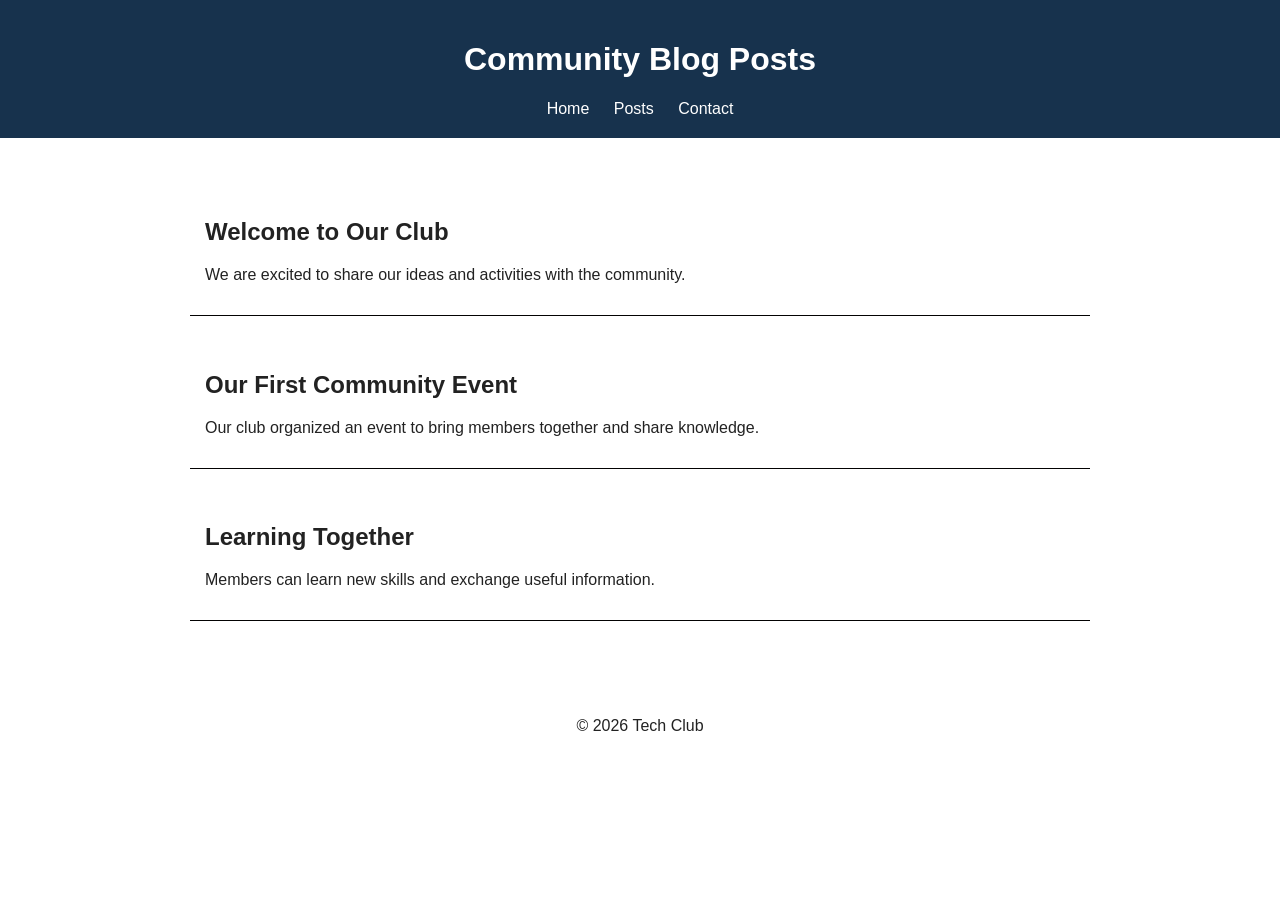
==== contact.html @ a5ffa869 "added pages with the css for week 2" ====
<!DOCTYPE html>
<html lang="en">
<head>
    <meta charset="UTF-8">
    <meta name="viewport" content="width=device-width, initial-scale=1.0">
    <title>Tech Club | Posts</title>
    <link rel="stylesheet" href="css/style.css">
</head>
<body>

    <header>
        <h1>Community Blog Posts</h1>

        <nav>
            <a href="index.html">Home</a>
            <a href="posts.html">Posts</a>
            <a href="contact.html">Contact</a>
        </nav>
    </header>

    <main>
        <article>
            <h2>Welcome to Our Club</h2>
            <p>
                We are excited to share our ideas
                and activities with the community.
            </p>
        </article>

        <article>
            <h2>Our First Community Event</h2>
            <p>
                Our club organized an event to bring
                members together and share knowledge.
            </p>
        </article>

        <article>
            <h2>Learning Together</h2>
            <p>
                Members can learn new skills and
                exchange useful information.
            </p>
        </article>
    </main>

    <footer>
        <p>&copy; 2026 Tech Club</p>
    </footer>

</body>
</html>
---- css/style.css ----
body {
    font-family: Arial, sans-serif;
    margin: 0;
    background-color: #ffff;
    color: #222;
}

header {
    background-color: #17324d;
    color: white;
    padding: 20px;
    text-align: center;
}

nav {
    margin-top: 15px;
}

nav a {
    color: white;
    text-decoration: none;
    margin: 10px;
}

main {
    max-width: 900px;
    margin: 25px auto;
    padding: 20px;
    background-color: white;
}

article {
    padding: 15px;
    margin-bottom: 20px;
    border-bottom: 1px solid #030202;
}


footer {
    padding: 15px;
    text-align: center;
}
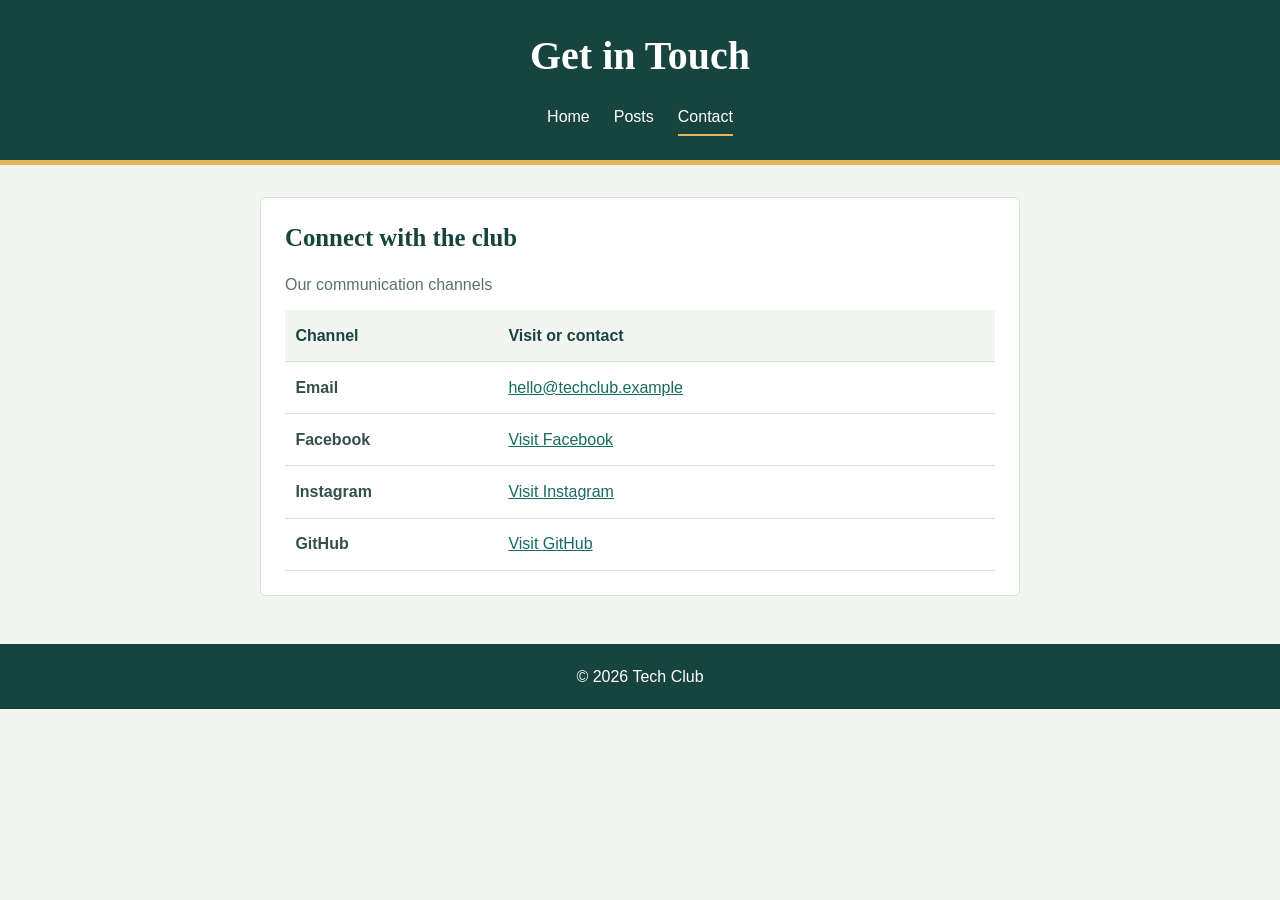
==== commit 633bdece: "Update project" ====
--- a/contact.html
+++ b/contact.html
@@ -3,44 +3,51 @@
 <head>
     <meta charset="UTF-8">
     <meta name="viewport" content="width=device-width, initial-scale=1.0">
-    <title>Tech Club | Posts</title>
+    <title>Tech Club | Contact</title>
     <link rel="stylesheet" href="css/style.css">
 </head>
 <body>
 
     <header>
-        <h1>Community Blog Posts</h1>
+        <h1>Get in Touch</h1>
 
-        <nav>
+        <nav aria-label="Main navigation">
             <a href="index.html">Home</a>
             <a href="posts.html">Posts</a>
-            <a href="contact.html">Contact</a>
+            <a href="contact.html" aria-current="page">Contact</a>
         </nav>
     </header>
 
     <main>
-        <article>
-            <h2>Welcome to Our Club</h2>
-            <p>
-                We are excited to share our ideas
-                and activities with the community.
-            </p>
-        </article>
-
-        <article>
-            <h2>Our First Community Event</h2>
-            <p>
-                Our club organized an event to bring
-                members together and share knowledge.
-            </p>
-        </article>
-
-        <article>
-            <h2>Learning Together</h2>
-            <p>
-                Members can learn new skills and
-                exchange useful information.
-            </p>
+        <article class="contact-panel">
+            <h2>Connect with the club</h2>
+            <table>
+                <caption>Our communication channels</caption>
+                <thead>
+                    <tr>
+                        <th scope="col">Channel</th>
+                        <th scope="col">Visit or contact</th>
+                    </tr>
+                </thead>
+                <tbody>
+                    <tr>
+                        <th scope="row">Email</th>
+                        <td><a href="mailto:hello@techclub.example">hello@techclub.example</a></td>
+                    </tr>
+                    <tr>
+                        <th scope="row">Facebook</th>
+                        <td><a href="https://www.facebook.com/">Visit Facebook</a></td>
+                    </tr>
+                    <tr>
+                        <th scope="row">Instagram</th>
+                        <td><a href="https://www.instagram.com/">Visit Instagram</a></td>
+                    </tr>
+                    <tr>
+                        <th scope="row">GitHub</th>
+                        <td><a href="https://github.com/">Visit GitHub</a></td>
+                    </tr>
+                </tbody>
+            </table>
         </article>
     </main>
 
--- a/css/style.css
+++ b/css/style.css
@@ -1,42 +1,192 @@
+:root {
+    color-scheme: light;
+    --ink: #32504d;
+    --muted: #5e706d;
+    --paper: #f3f5f0;
+    --surface: #ffffff;
+    --forest: #17443e;
+    --accent: #e4b45e;
+    --line: #d8e0d9;
+}
+
+* {
+    box-sizing: border-box;
+}
+
 body {
-    font-family: Arial, sans-serif;
     margin: 0;
-    background-color: #ffff;
-    color: #222;
+    background: var(--paper);
+    color: var(--ink);
+    font-family: "Trebuchet MS", sans-serif;
+    line-height: 1.6;
 }
 
 header {
-    background-color: #17324d;
-    color: white;
-    padding: 20px;
+    padding: 2rem 1.25rem 1.5rem;
+    background: var(--forest);
+    color: var(--surface);
+    text-align: center;
+    border-bottom: 5px solid var(--accent);
+}
+
+header h1 {
+    margin: 0;
+    font-family: Georgia, serif;
+    font-size: clamp(1.8rem, 5vw, 2.5rem);
+    line-height: 1.2;
+}
+
+nav {
+    display: flex;
+    justify-content: center;
+    flex-wrap: wrap;
+    gap: 0.5rem 1.5rem;
+    margin-top: 1.25rem;
+}
+
+nav a {
+    padding: 0.25rem 0;
+    color: var(--surface);
+    text-decoration: none;
+    border-bottom: 2px solid transparent;
+}
+
+nav a:hover,
+nav a:focus-visible,
+nav a[aria-current="page"] {
+    border-bottom-color: var(--accent);
+}
+
+main {
+    width: min(100% - 2rem, 1000px);
+    margin: 2rem auto 3rem;
+}
+
+main > article {
+    margin-bottom: 1.25rem;
+    padding: 1.5rem;
+    background: var(--surface);
+    border: 1px solid var(--line);
+    border-radius: 6px;
+}
+
+h2 {
+    margin: 0 0 0.65rem;
+    color: var(--forest);
+    font-family: Georgia, serif;
+    font-size: 1.55rem;
+    line-height: 1.3;
+}
+
+p,
+ul {
+    margin: 0;
+}
+
+.page-title {
+    margin-bottom: 1.25rem;
+}
+
+.posts-grid {
+    display: grid;
+    grid-template-columns: repeat(2, minmax(0, 1fr));
+    gap: 1.25rem;
+}
+
+.page-title {
+    grid-column: 1 / -1;
+}
+
+.posts-grid > article {
+    margin: 0;
+    padding: 0 0 1.25rem;
+    overflow: hidden;
+}
+
+figure {
+    margin: 0 0 1rem;
+}
+
+figure img {
+    display: block;
+    width: 100%;
+    aspect-ratio: 16 / 9;
+    object-fit: cover;
+    background: #fafdfa;
+}
+
+figcaption,
+.posts-grid article > h2,
+.posts-grid article > p {
+    margin-right: 1.25rem;
+    margin-left: 1.25rem;
+}
+
+figcaption {
+    margin-top: 0.55rem;
+    color: var(--muted);
+    font-size: 0.9rem;
+}
+
+.contact-panel {
+    max-width: 760px;
+    margin-right: auto;
+    margin-left: auto;
+}
+
+table {
+    width: 100%;
+    border-collapse: collapse;
+    text-align: left;
+}
+
+caption {
+    padding: 0.5rem 0 0.75rem;
+    color: var(--muted);
+    text-align: left;
+}
+
+th,
+td {
+    padding: 0.8rem 0.65rem;
+    border-bottom: 1px solid var(--line);
+}
+
+thead th {
+    color: var(--forest);
+    background: var(--paper);
+}
+
+tbody th {
+    width: 30%;
+}
+
+a {
+    color: #176b60;
+}
+
+footer {
+    padding: 1.25rem;
+    background: var(--forest);
+    color: var(--surface);
     text-align: center;
 }
 
-nav {
-    margin-top: 15px;
+@media (max-width: 640px) {
+    .posts-grid {
+        grid-template-columns: 1fr;
+    }
+
+    .page-title {
+        grid-column: 1;
+    }
+
+    main > article {
+        padding: 1.1rem;
+    }
+
+    th,
+    td {
+        padding: 0.65rem 0.4rem;
+    }
 }
-
-nav a {
-    color: white;
-    text-decoration: none;
-    margin: 10px;
-}
-
-main {
-    max-width: 900px;
-    margin: 25px auto;
-    padding: 20px;
-    background-color: white;
-}
-
-article {
-    padding: 15px;
-    margin-bottom: 20px;
-    border-bottom: 1px solid #030202;
-}
-
-
-footer {
-    padding: 15px;
-    text-align: center;
-}
